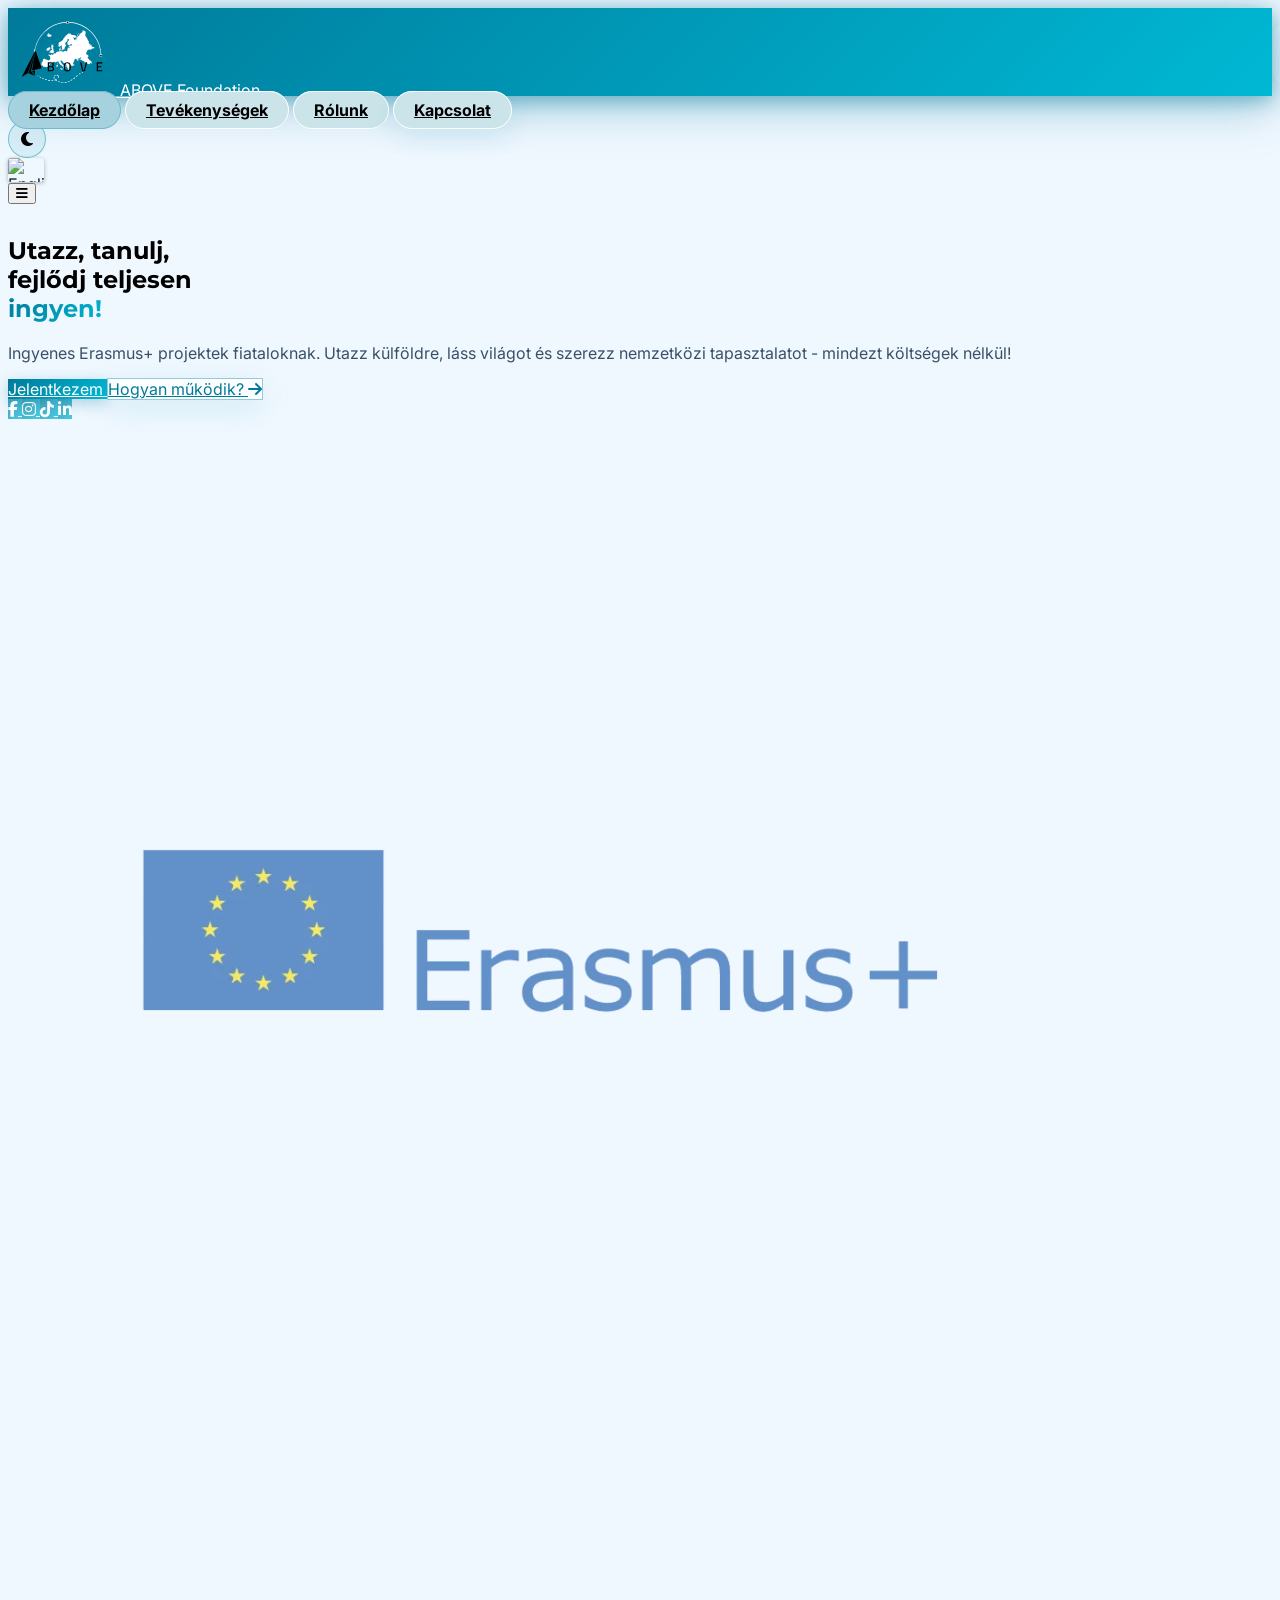
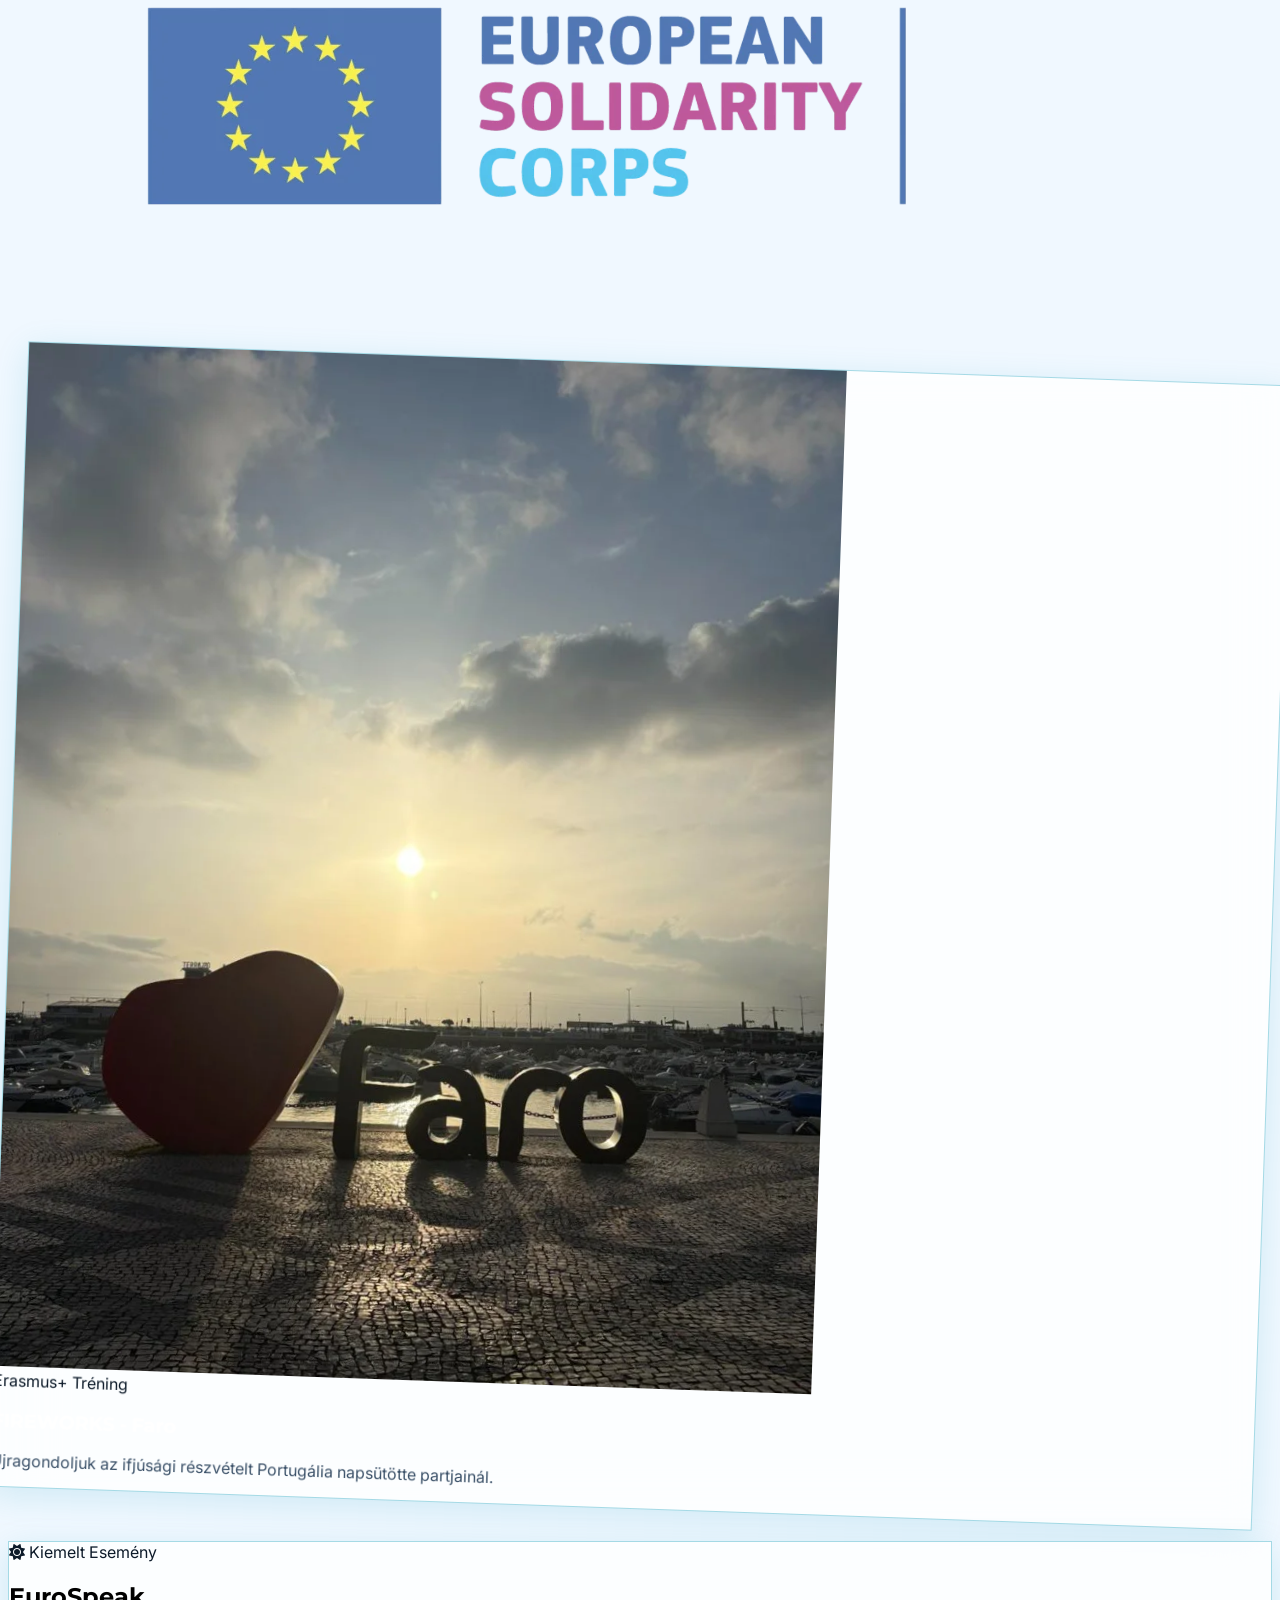
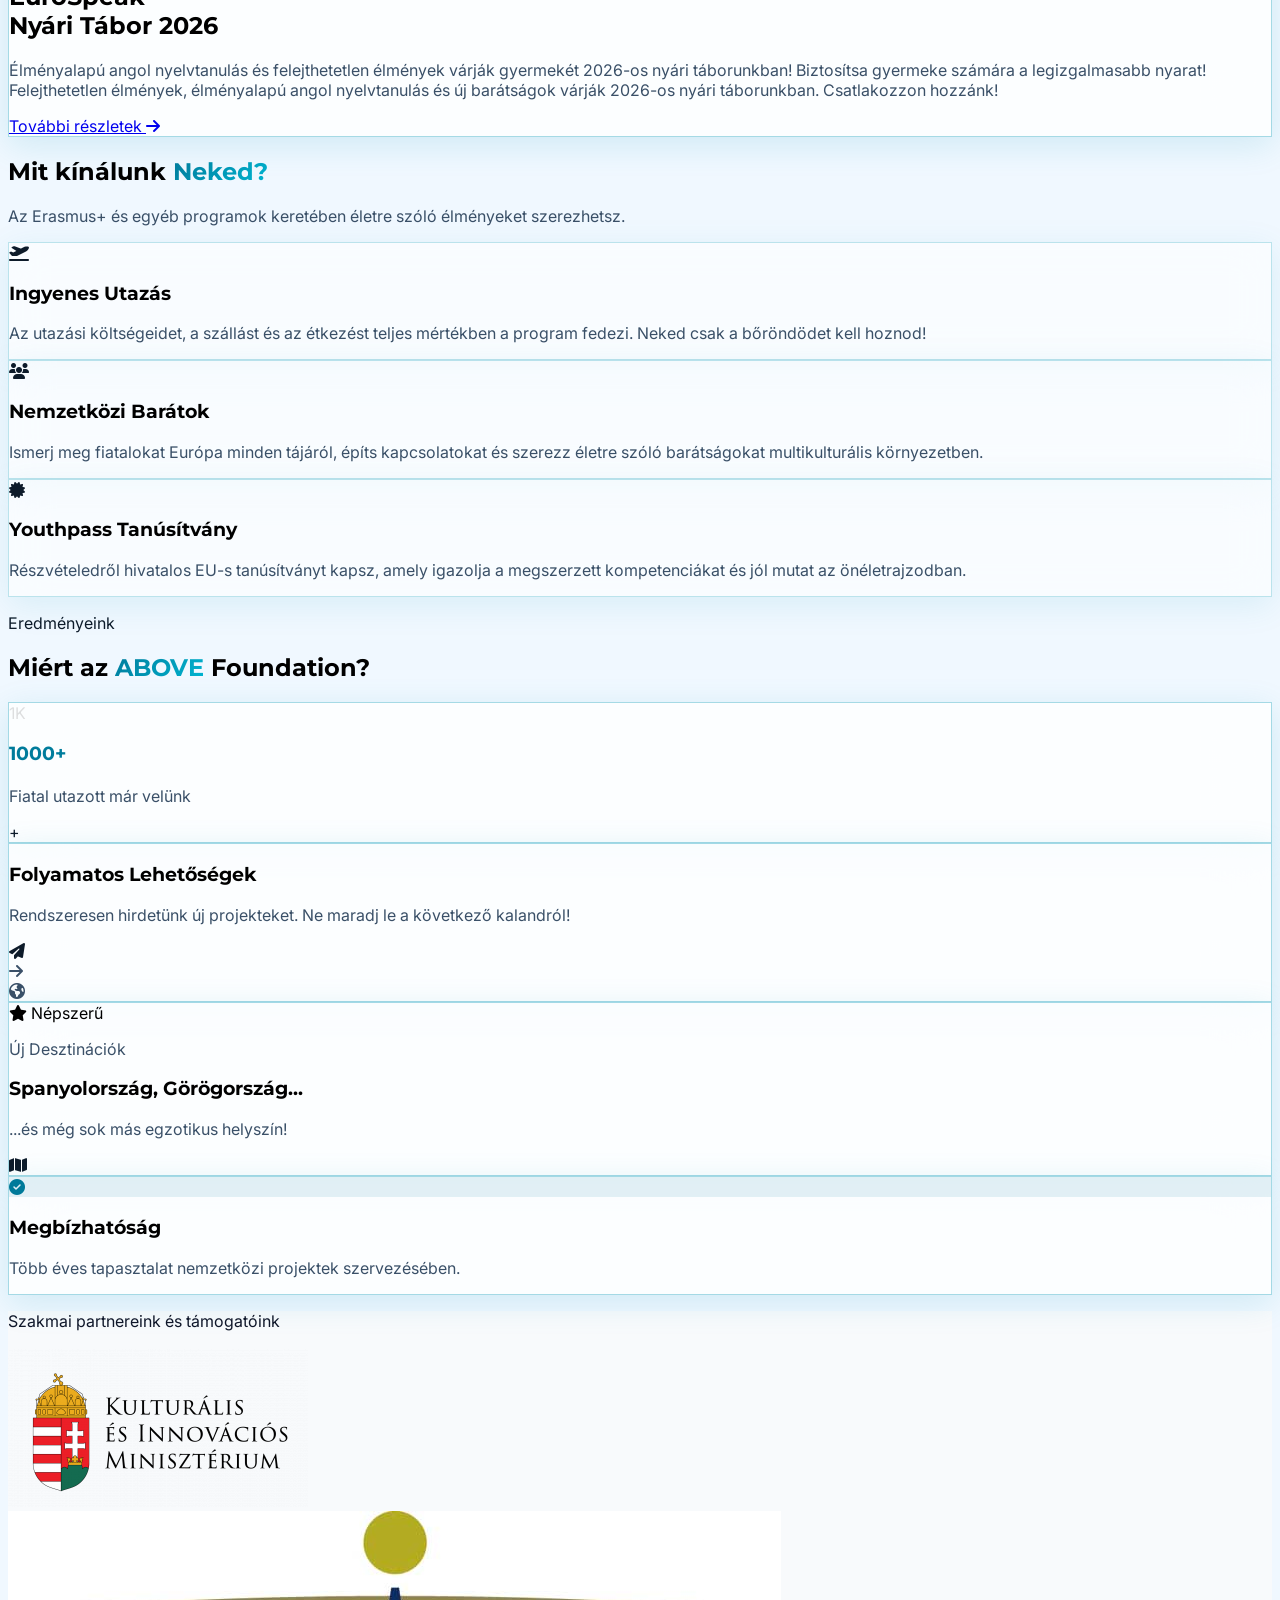
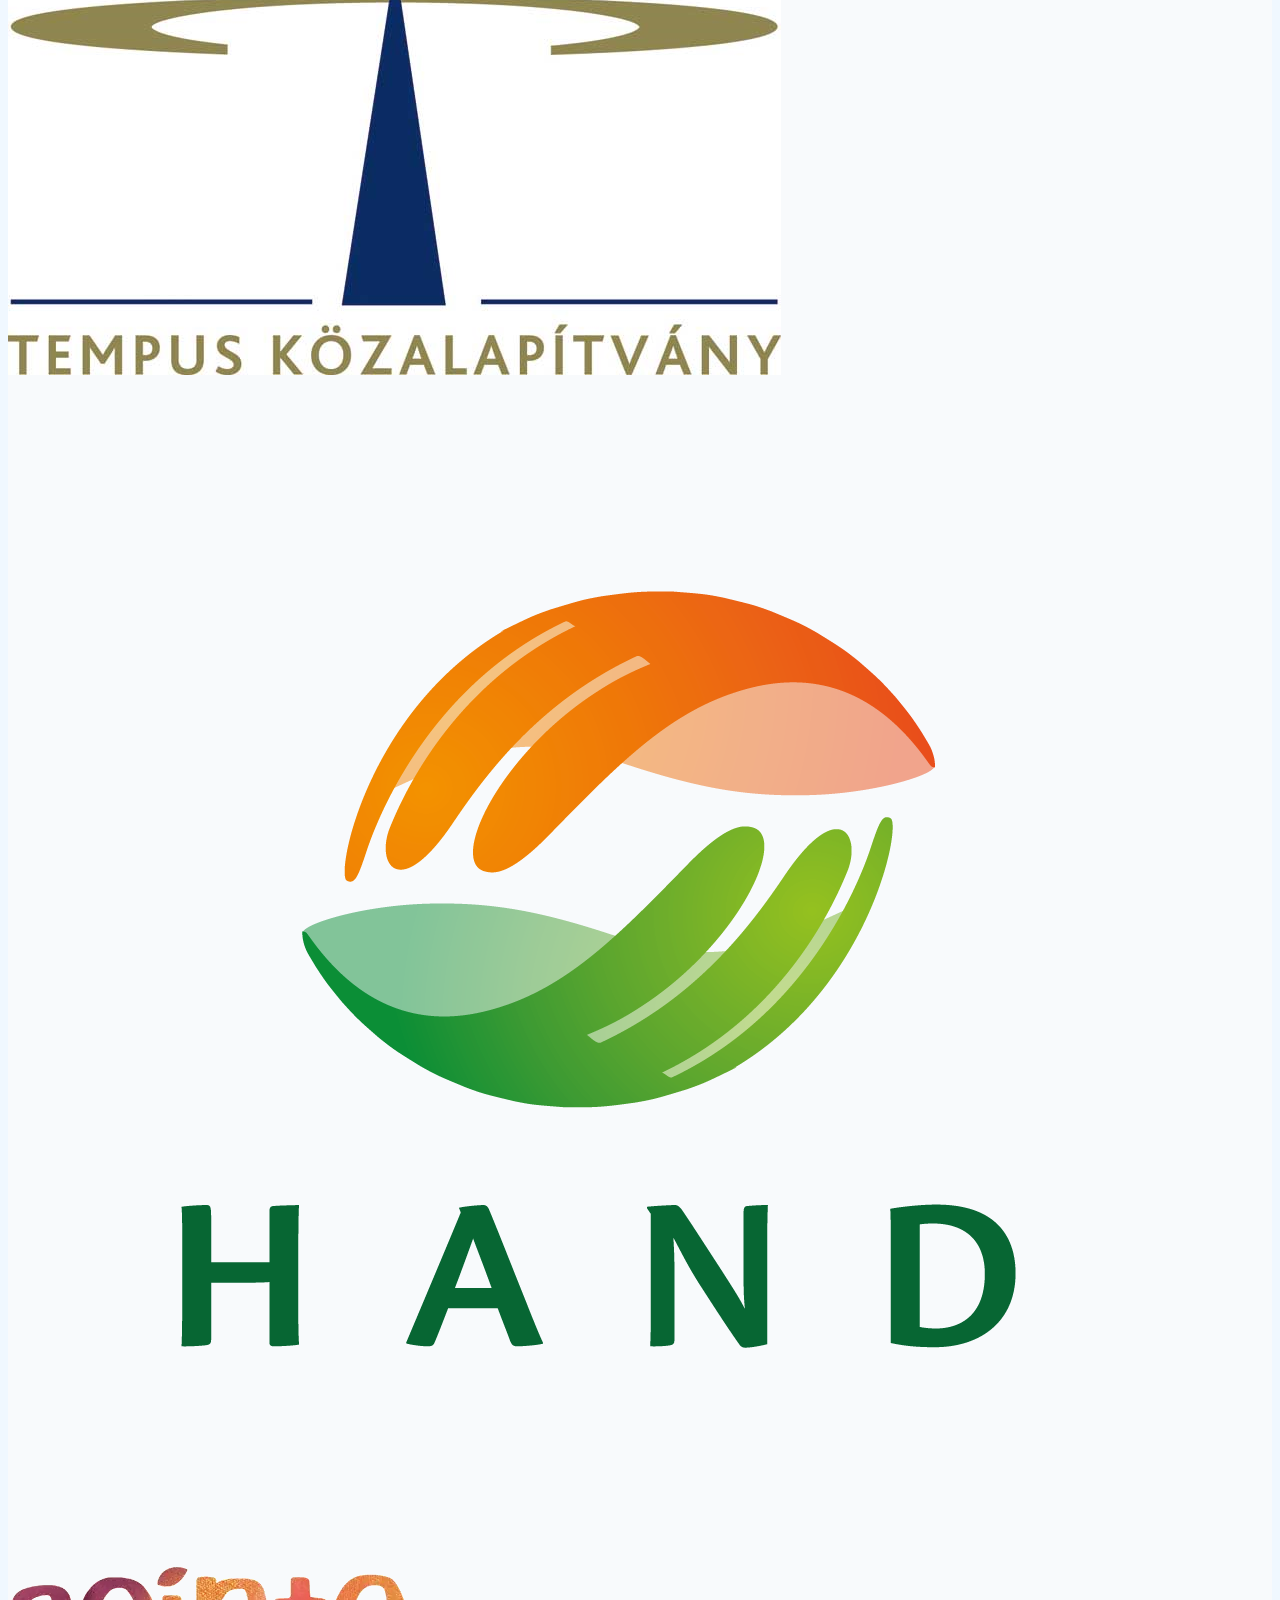
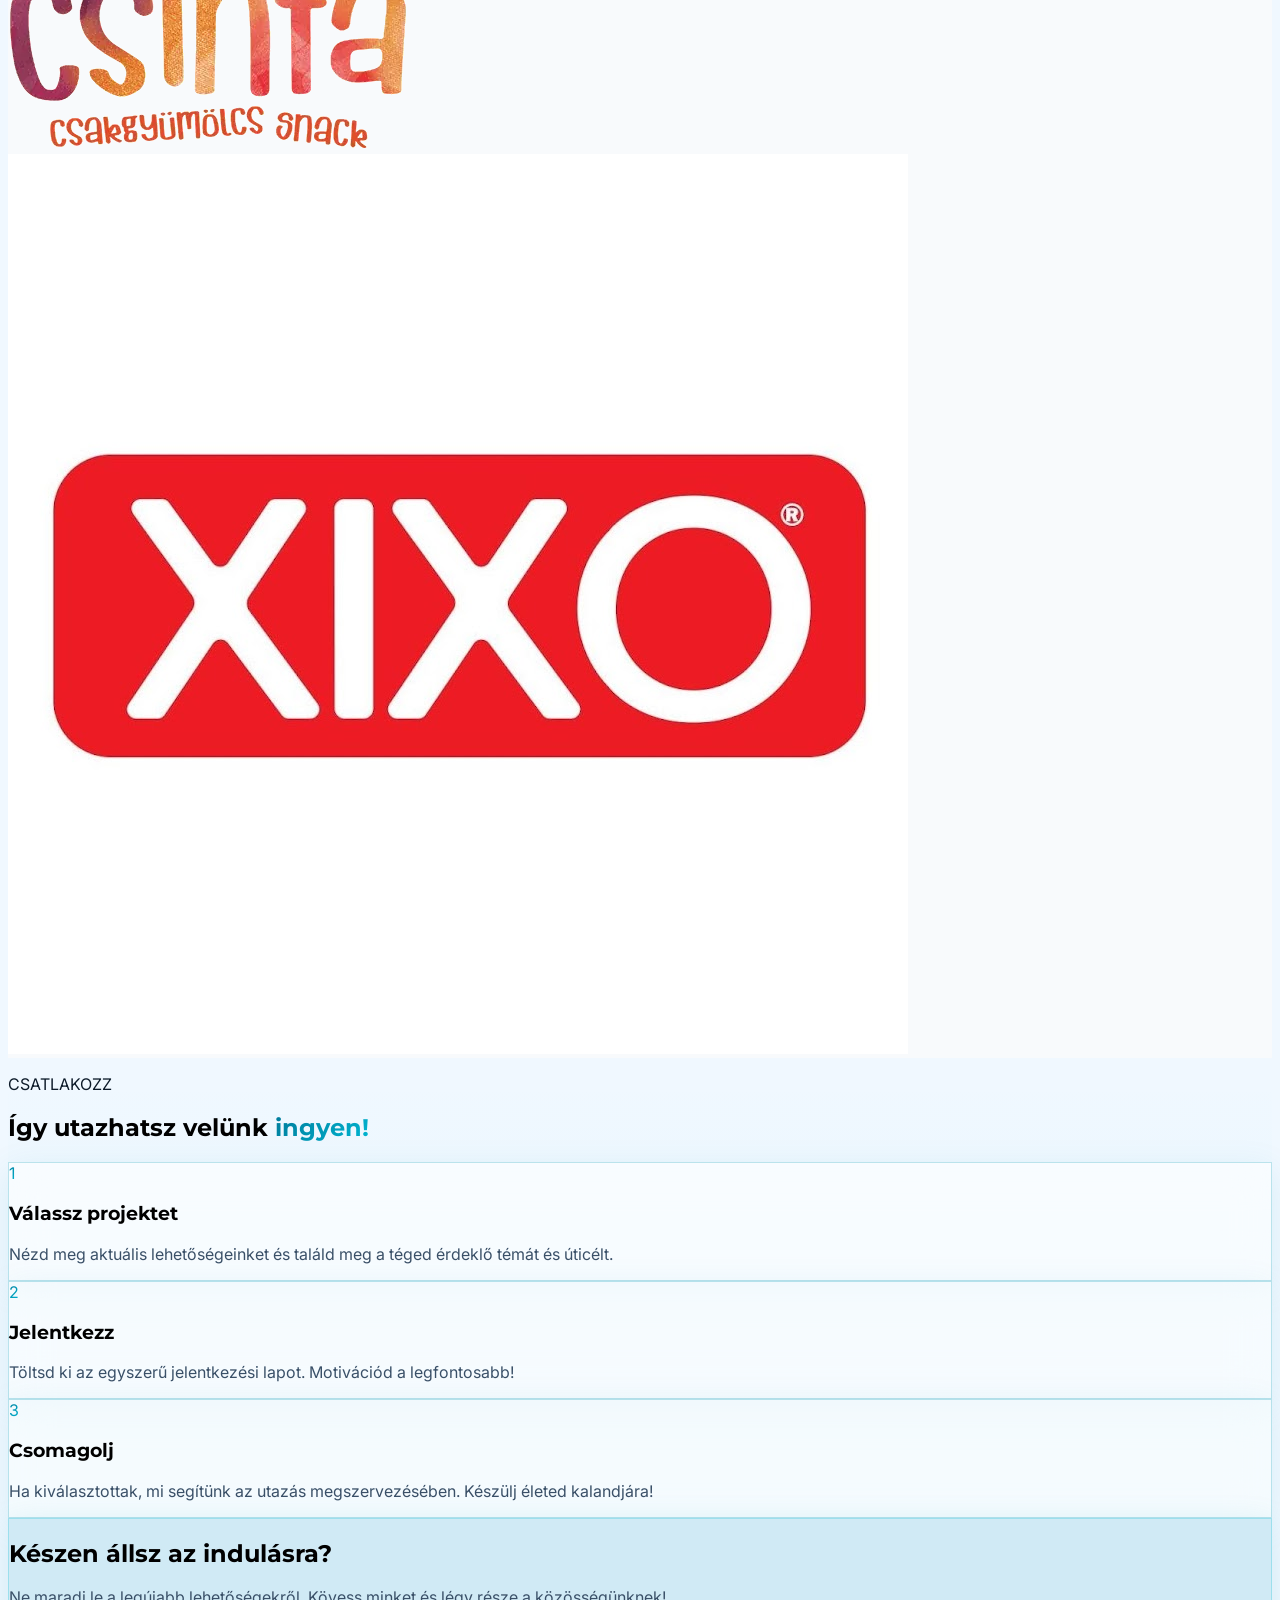
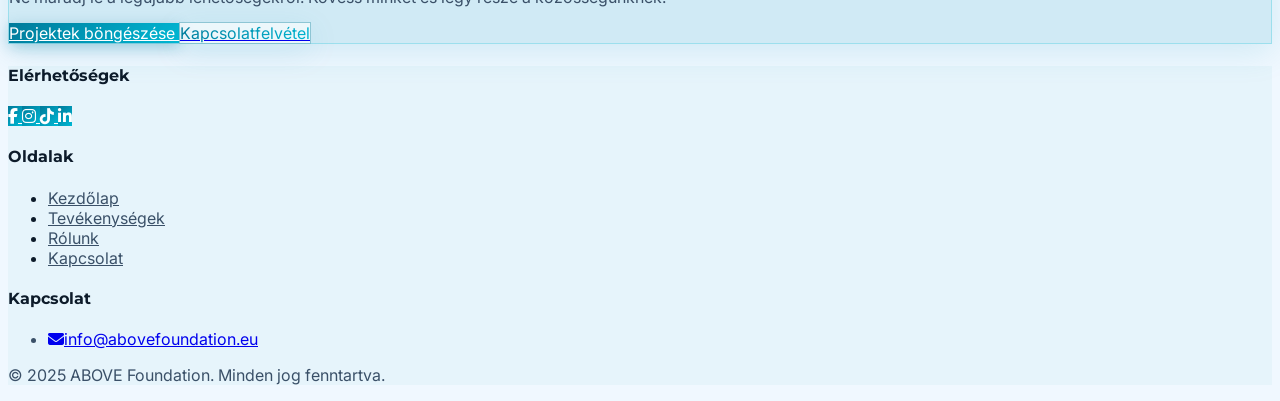
==== hu/index.html @ b6c0de94 "Add redirect for old /hu URL" ====
<!DOCTYPE html>
<html>
<head>
    <meta http-equiv="refresh" content="0; url=/">
    <script type="text/javascript">
        window.location.href = "/"
    </script>
    <title>Redirecting...</title>
</head>
<body>
    If you are not redirected, <a href="/">click here</a>.
</body>
</html>
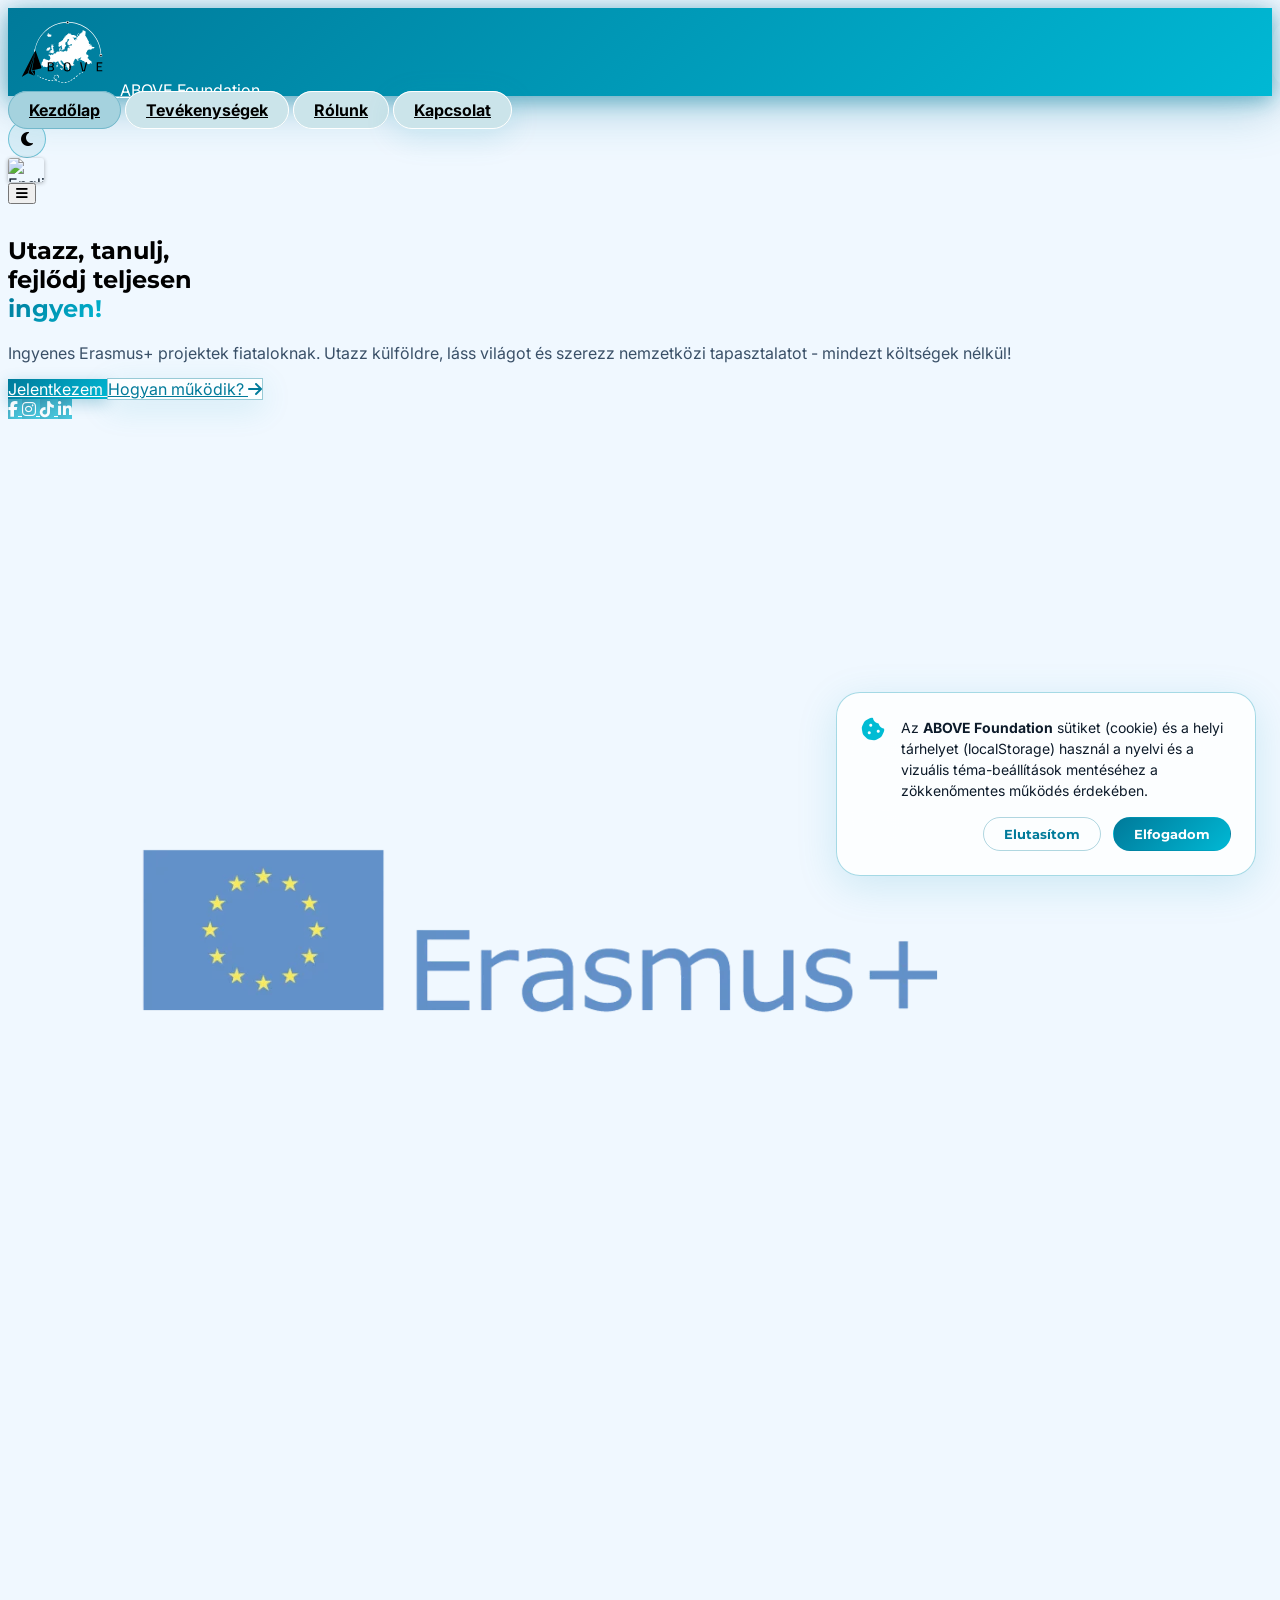
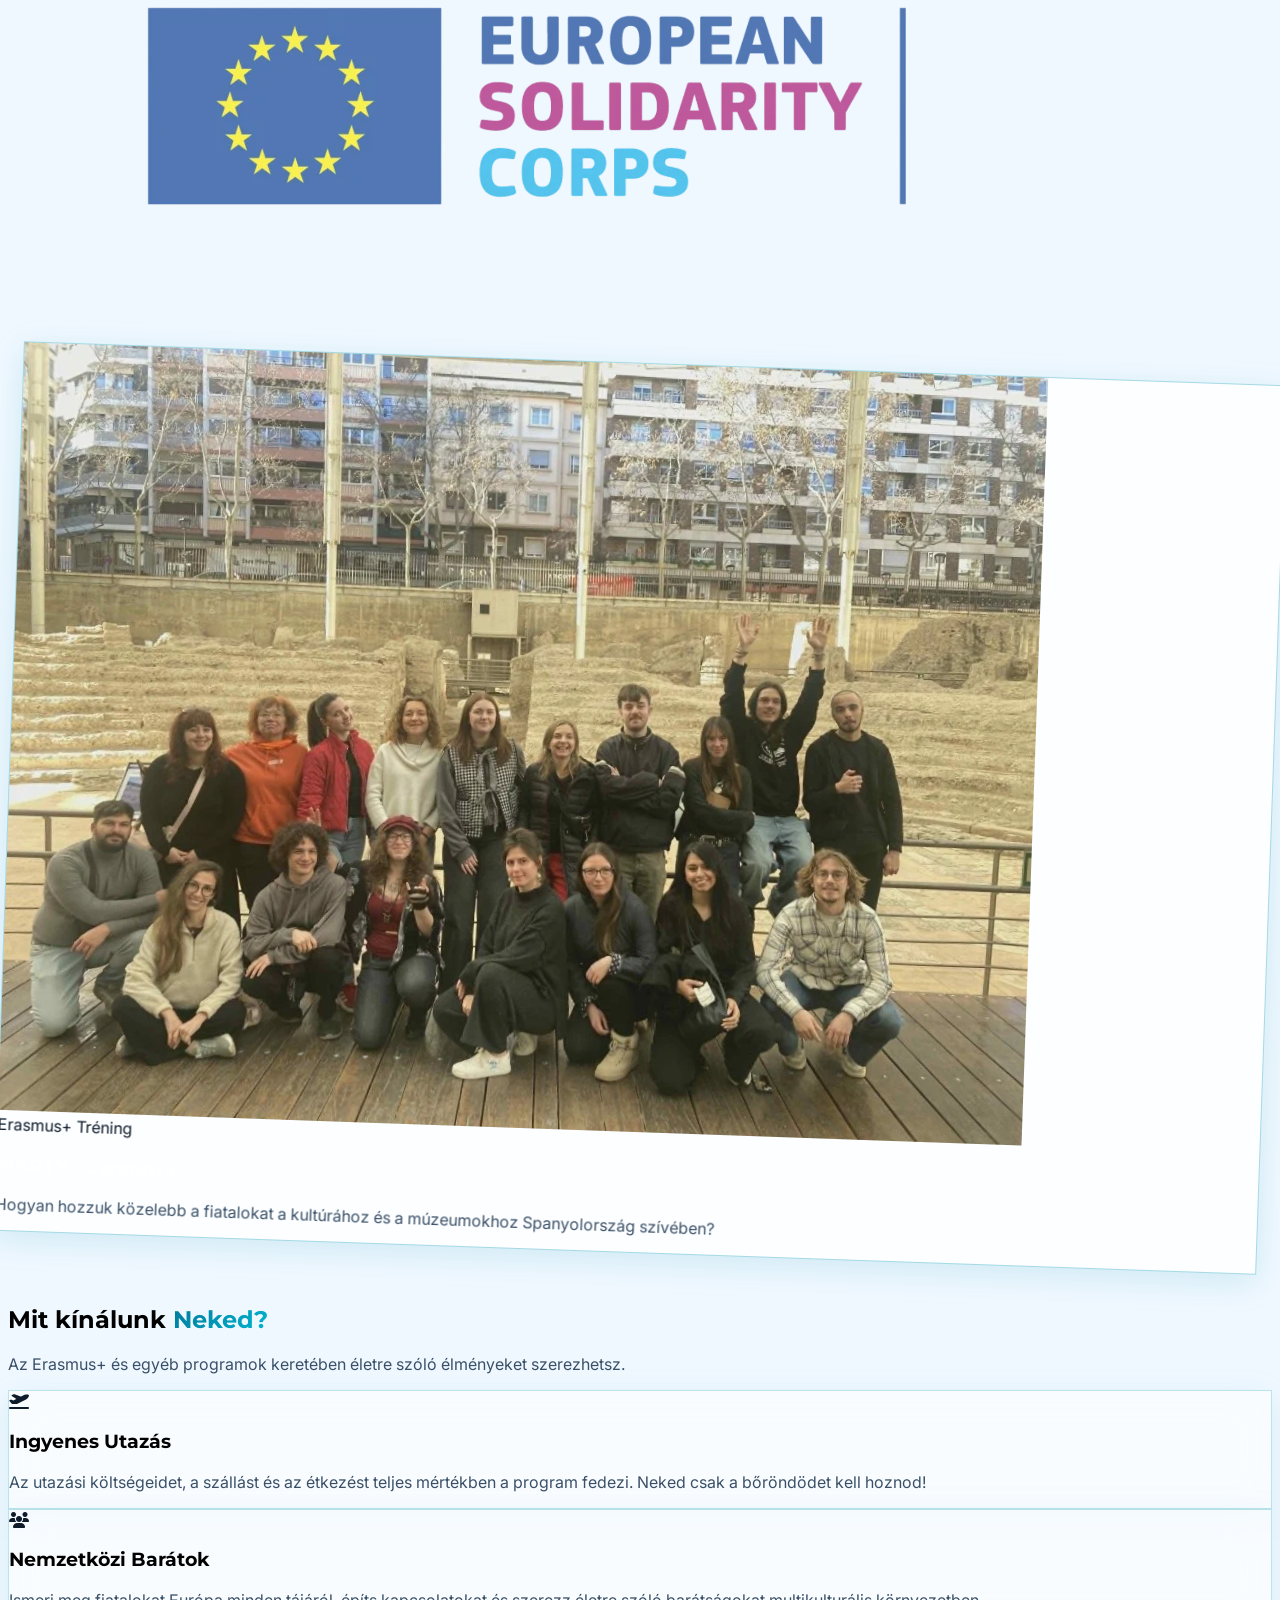
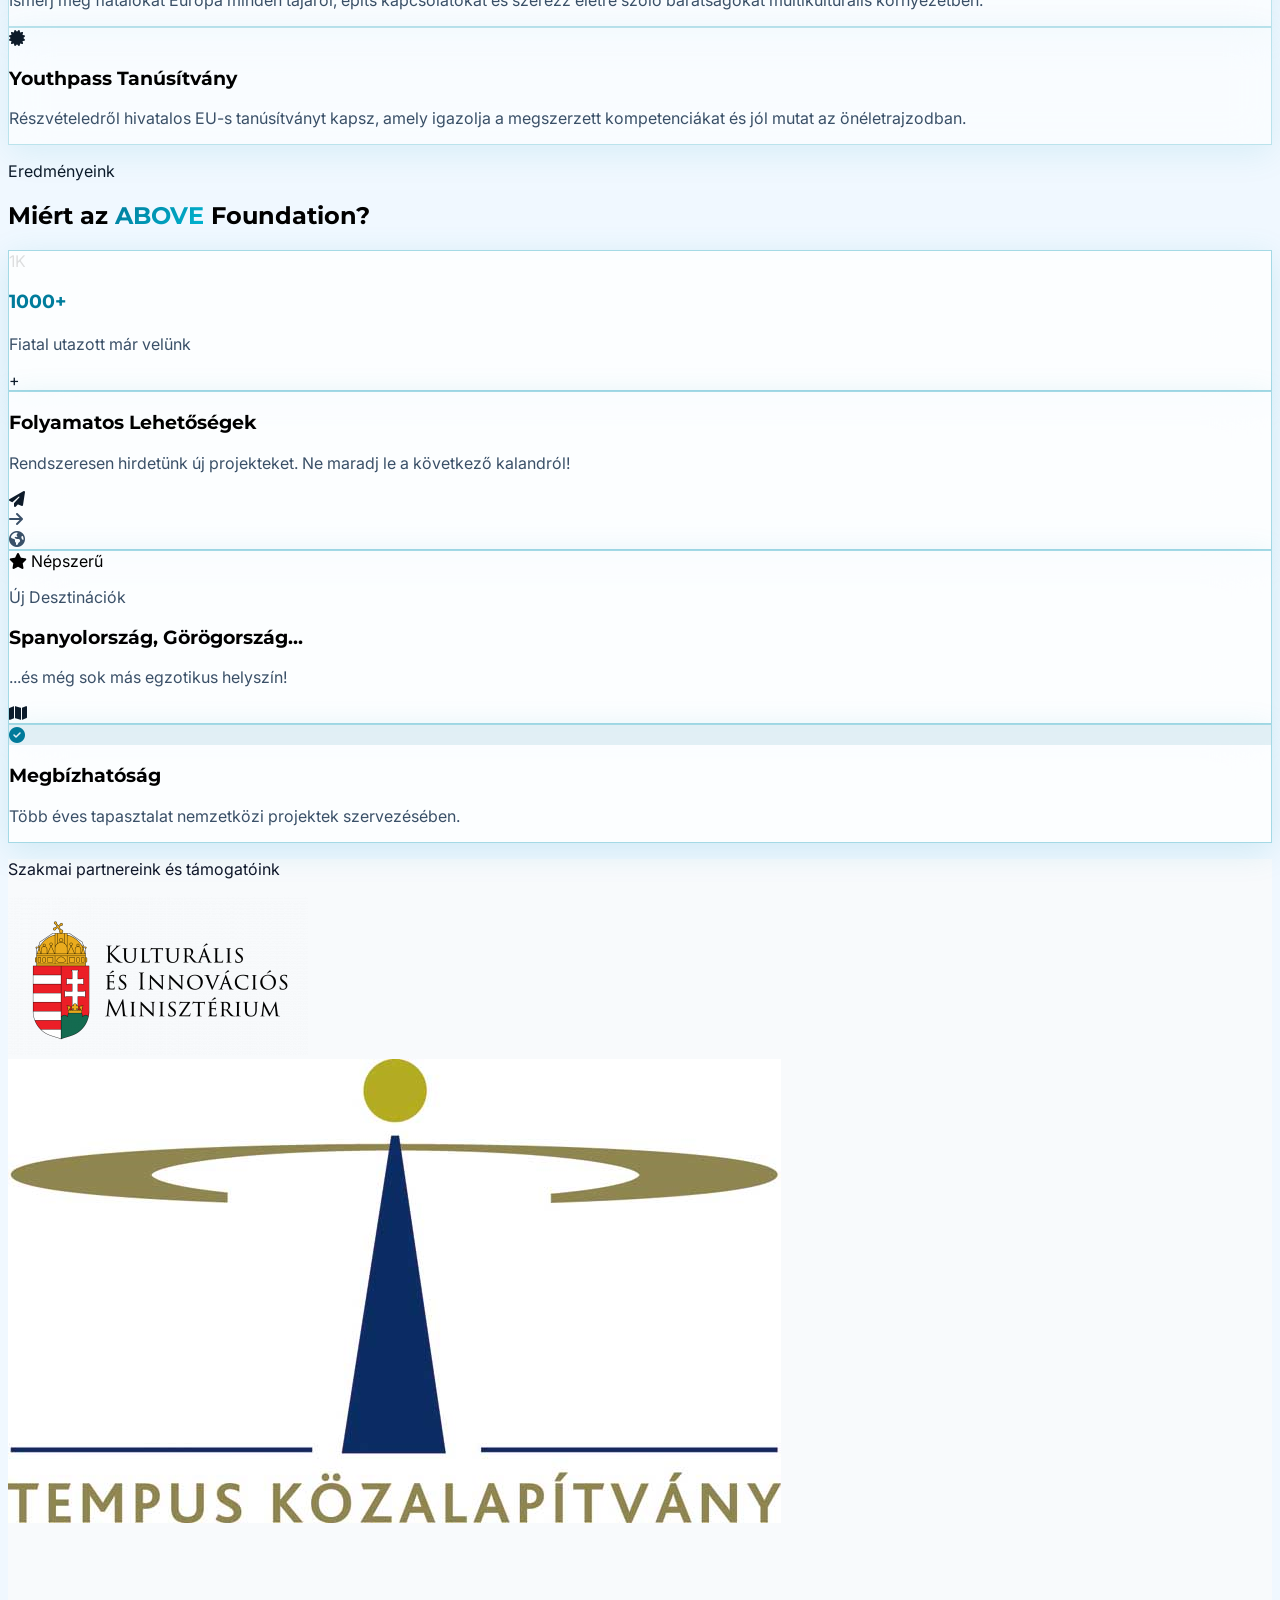
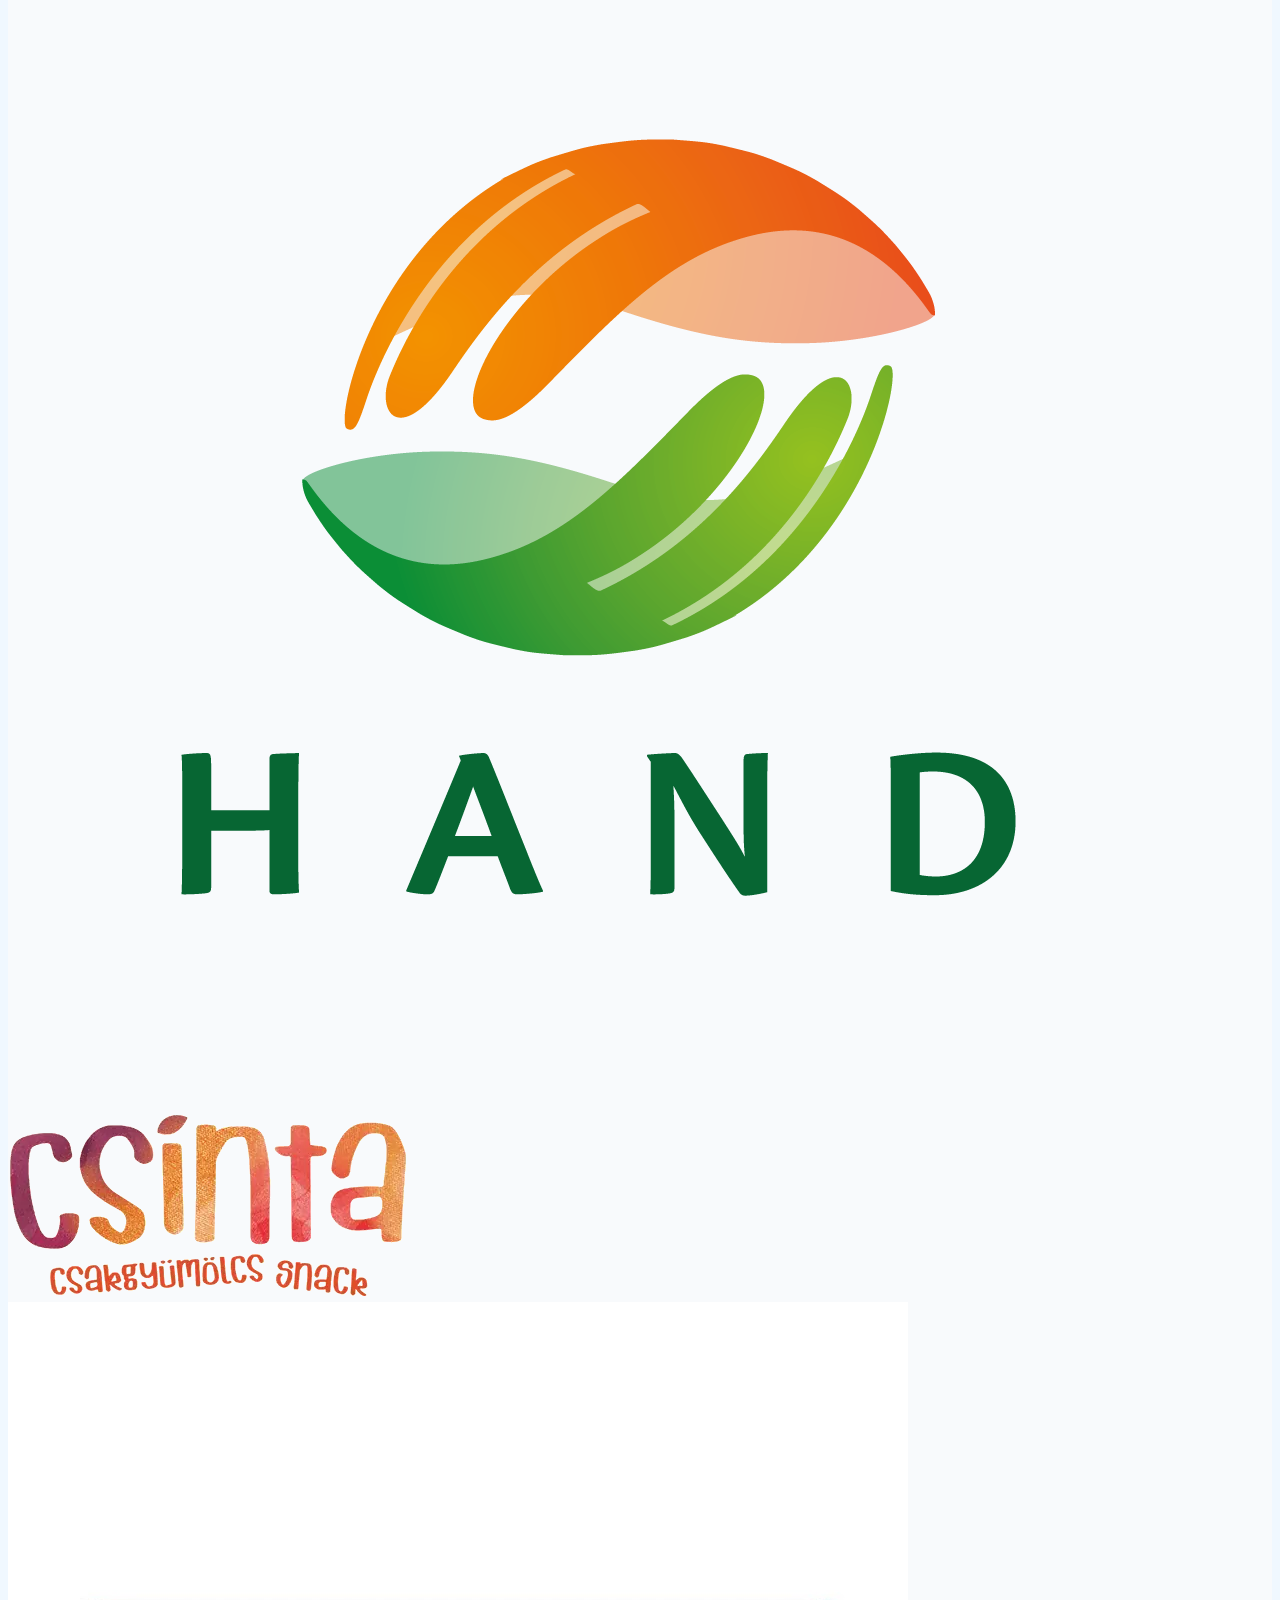
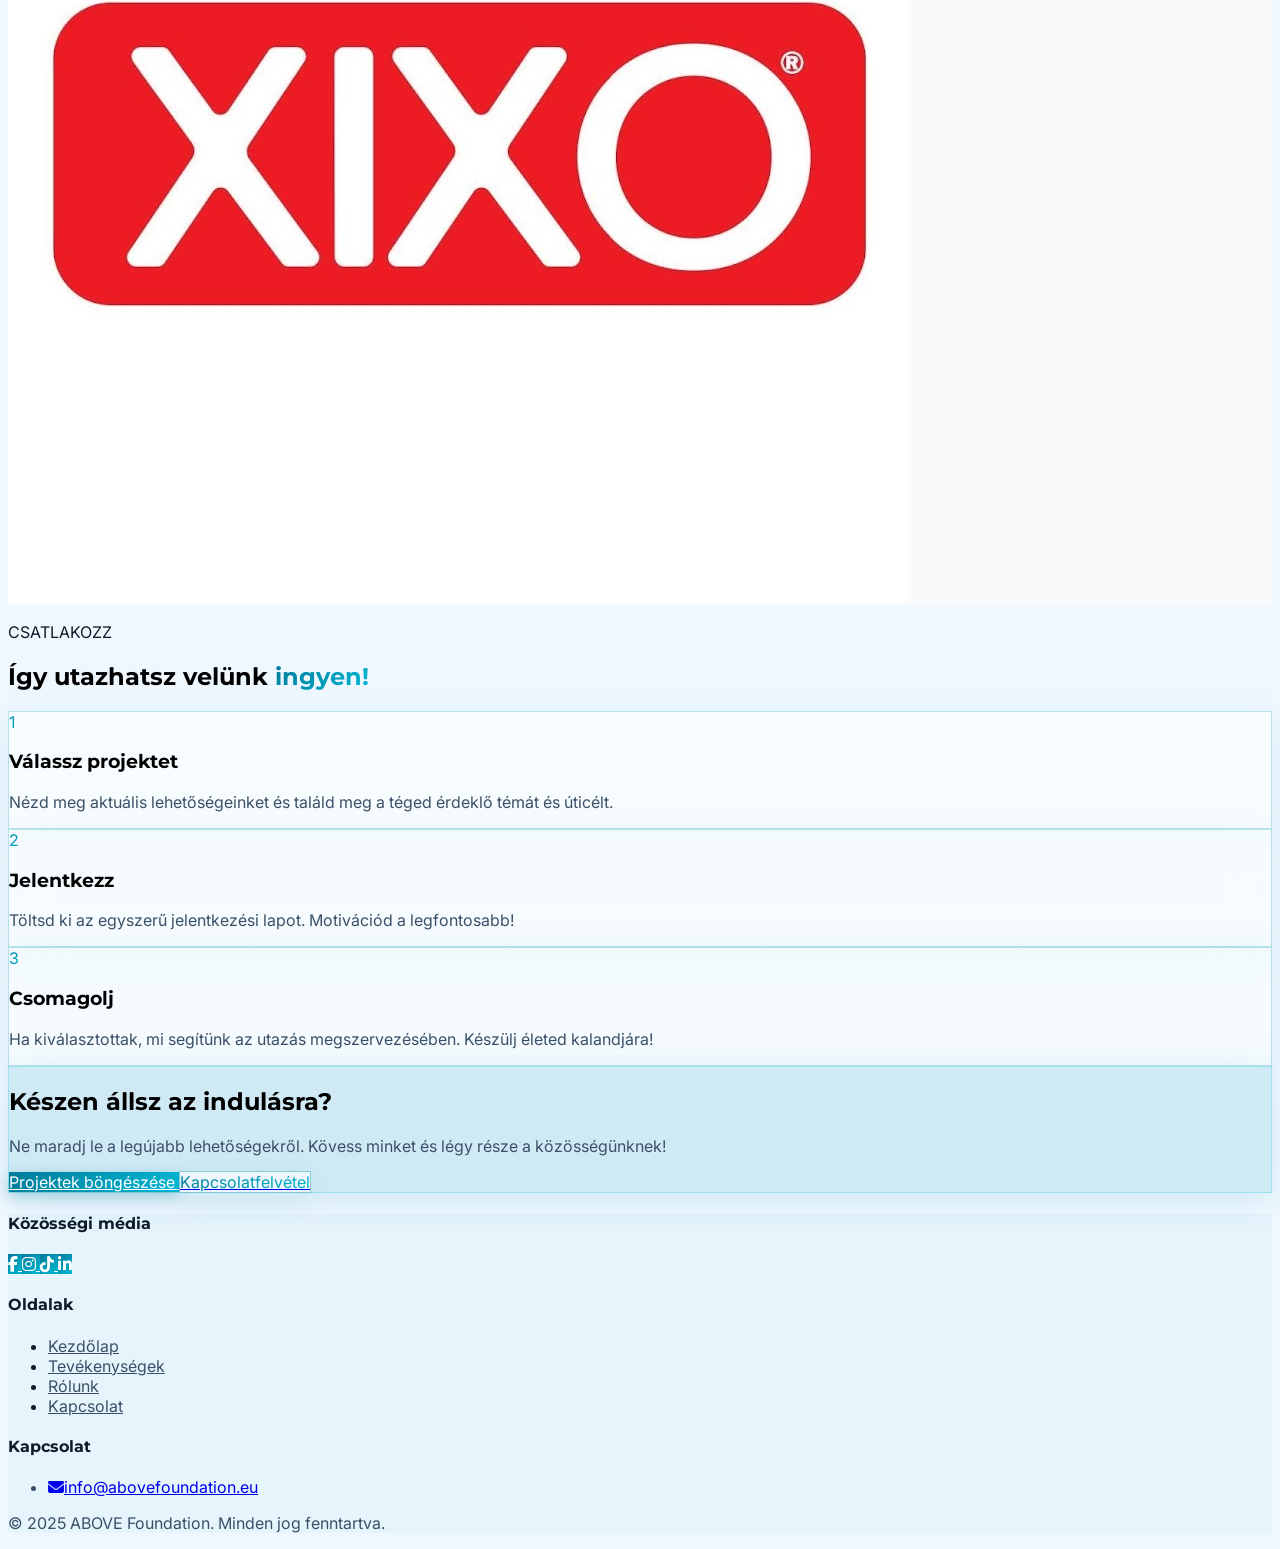
==== commit e0e2260a: "feat: Add Google Analytics (gtag.js) tracking to all pages (G-Z253S3MPDE)" ====
--- a/hu/index.html
+++ b/hu/index.html
@@ -1,6 +1,14 @@
 <!DOCTYPE html>
 <html>
 <head>
+    <!-- Google tag (gtag.js) -->
+    <script async src="https://www.googletagmanager.com/gtag/js?id=G-Z253S3MPDE"></script>
+    <script>
+      window.dataLayer = window.dataLayer || [];
+      function gtag(){dataLayer.push(arguments);}
+      gtag('js', new Date());
+      gtag('config', 'G-Z253S3MPDE');
+    </script>
     <meta http-equiv="refresh" content="0; url=/">
     <script type="text/javascript">
         window.location.href = "/"
